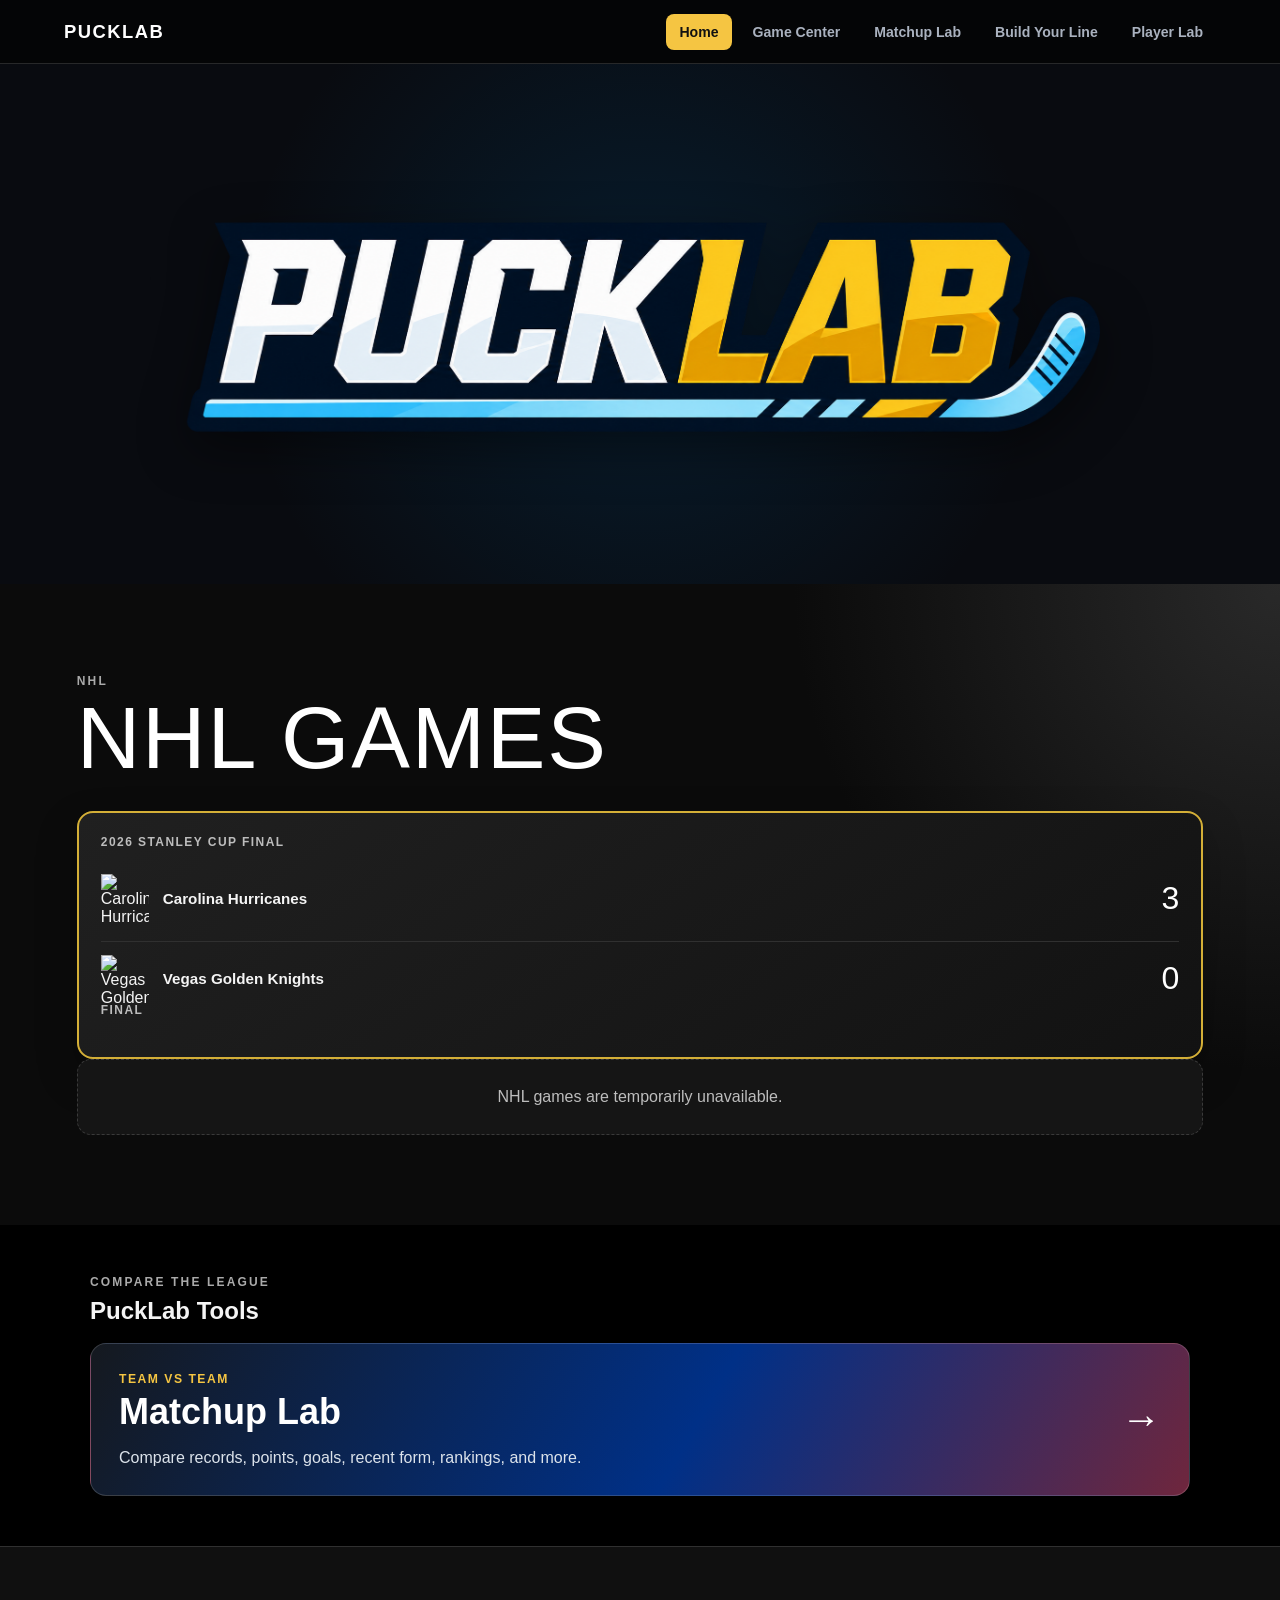
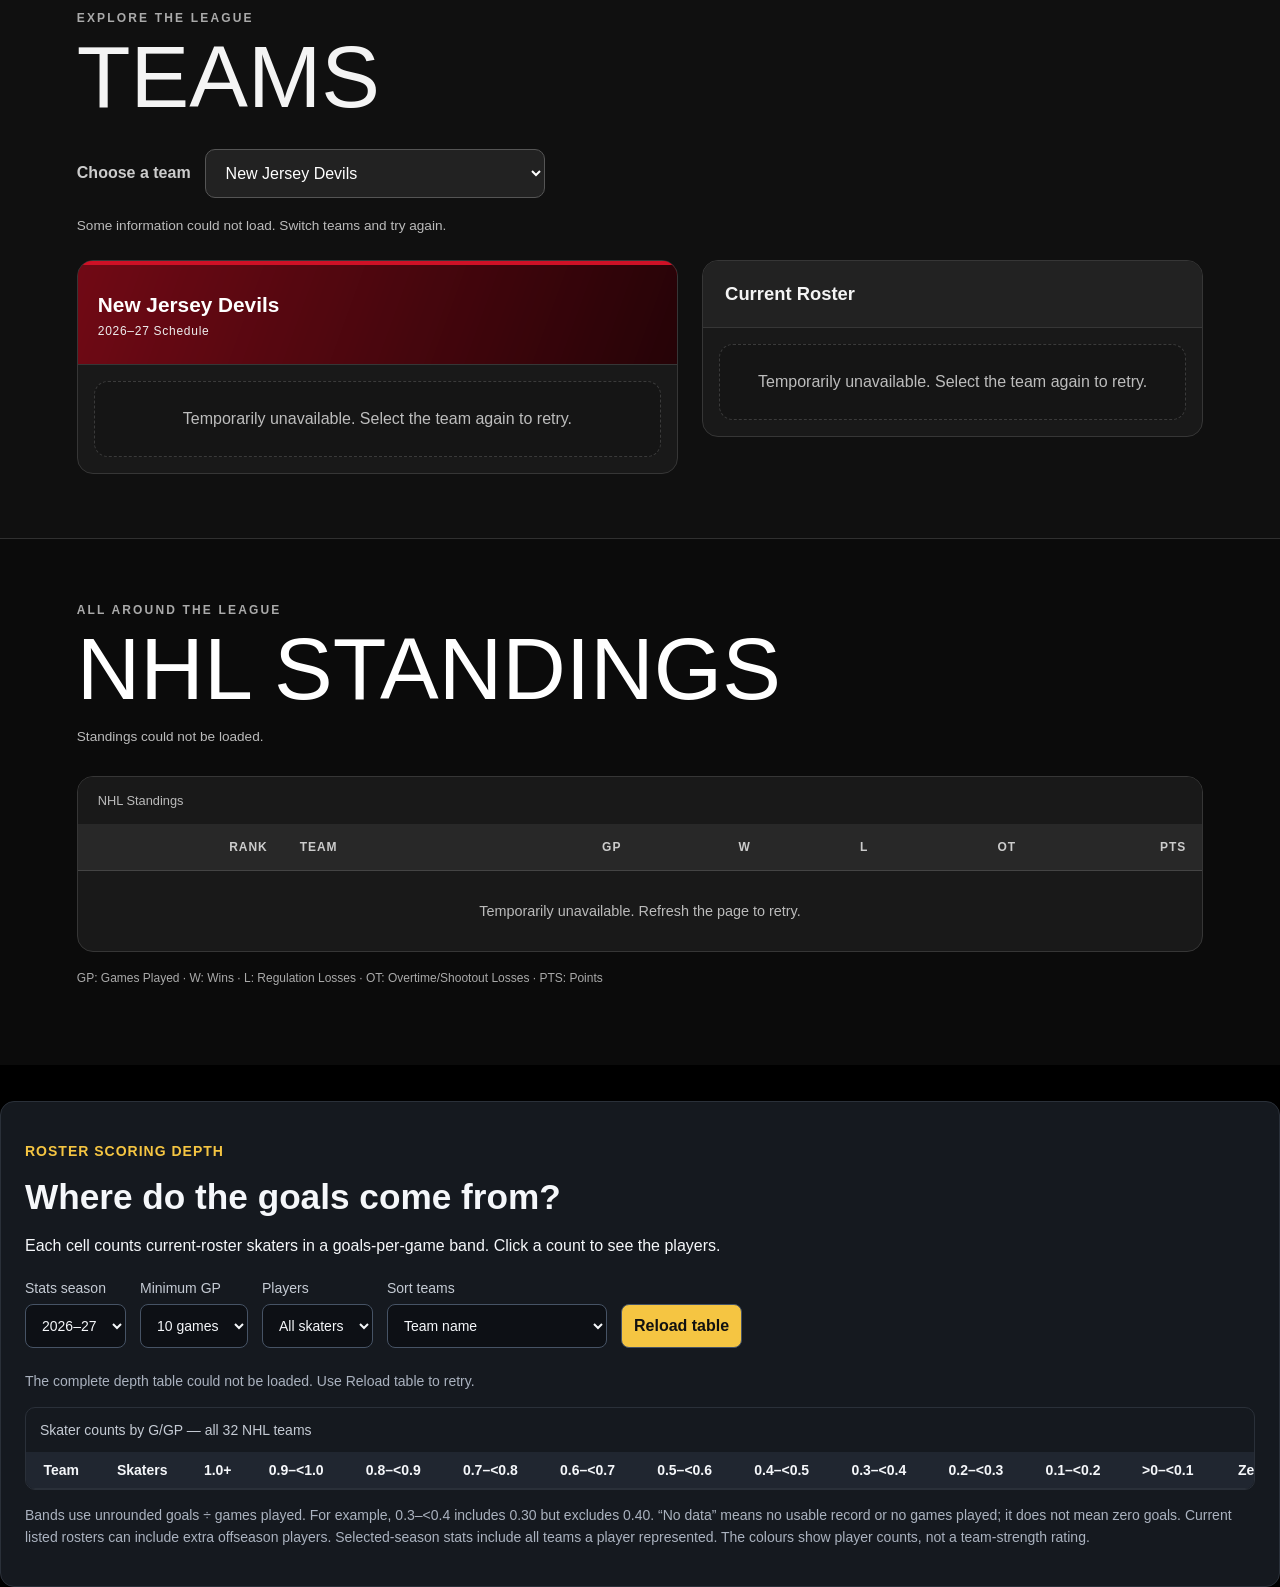
==== index.html @ 8a583361 "Set default selected option for minimum GP" ====
<!doctype html>
<html lang="en">
  <head>
    <meta charset="UTF-8" />
    <meta name="viewport" content="width=device-width, initial-scale=1" />
    <meta
      name="description"
      content="PuckLab is coming soon."
    />
    <title>PuckLab</title>
    <link rel="stylesheet" href="styles.css" />
    <link rel="stylesheet" href="navigation.css" />
    <link rel="stylesheet" href="/team-depth.css?v=1">
  </head>
  <body>

<header class="top-bar">
  <a href="/" class="top-brand">PUCKLAB</a>

  <nav class="top-links" aria-label="Primary navigation">
    <a href="/" aria-current="page">Home</a>

    <a href="/game.html?id=2025030416">
      Game Center
    </a>

    <a href="/compare.html">
      Matchup Lab
    </a>

<a href="/line-builder.html">Build Your Line</a>
    
    <a href="/players.html">
  Player Lab
</a>
  </nav>
</header>

    
    <main class="coming-soon" aria-labelledby="page-title">
      <h1 id="page-title" class="visually-hidden">PuckLab — Coming Soon</h1>

      <section class="brand-panel" aria-label="PuckLab">
  <img
    src="/pucklab-logo-v3.png"
    class="brand-logo"
    alt="PuckLab"
  >
</section>


      
      <section class="games-section" aria-labelledby="games-title">
  <div class="games-heading">
    <p class="games-label">NHL</p>
    <h2 id="games-title">NHL Games</h2>
  </div>

  <div class="games-grid">
  <a
    href="/game.html?id=2025030416"
    class="game-card"
    aria-label="View the 2026 Stanley Cup Final Game 6"
    style="display: block; color: inherit; text-decoration: none; border: 2px solid #d4af37;"
  >
    <p class="game-status">
      2026 Stanley Cup Final
    </p>

    <div class="team">
      <img
        src="https://assets.nhle.com/logos/nhl/svg/CAR_light.svg"
        alt="Carolina Hurricanes logo"
        width="48"
        height="48"
      >
      <span>Carolina Hurricanes</span>
      <strong>3</strong>
    </div>

    <div class="team">
      <img
        src="https://assets.nhle.com/logos/nhl/svg/VGK_light.svg"
        alt="Vegas Golden Knights logo"
        width="48"
        height="48"
      >
      <span>Vegas Golden Knights</span>
      <strong>0</strong>
    </div>

    <p class="game-status">
      Final
    </p>
  </a>
</div>

<div id="games-grid" class="games-grid" aria-live="polite">
  <p class="games-message">Loading games…</p>
</div>
</section>

<section class="tools-section" aria-labelledby="tools-title">
  <div class="tools-heading">
    <p class="games-label">Compare the league</p>
    <h2 id="tools-title">PuckLab Tools</h2>
  </div>

  <a
    href="/compare.html"
    class="matchup-tool-card"
    aria-label="Open the PuckLab Matchup Lab"
  >
    <div>
      <p class="tool-label">TEAM VS TEAM</p>
      <h3>Matchup Lab</h3>

      <p>
        Compare records, points, goals, recent form,
        rankings, and more.
      </p>
    </div>

    <span class="tool-arrow" aria-hidden="true">→</span>
  </a>
</section>

<section class="teams-section" aria-labelledby="teams-title">
  <div class="teams-heading">
    <p class="games-label">Explore the league</p>
    <h2 id="teams-title">Teams</h2>
  </div>

  <div class="team-toolbar">
    <label for="team-select">Choose a team</label>

    <select id="team-select" disabled>
      <option value="TOR">Toronto Maple Leafs</option>
    </select>
  </div>

  <p id="team-status" role="status"></p>

  <div class="team-panels">
    <section aria-labelledby="schedule-title">
      <h3 id="schedule-title">2026–27 Schedule</h3>

      <div id="team-schedule" tabindex="0"
     role="region" aria-labelledby="schedule-title">
        <p>Select a team to view its schedule.</p>
      </div>
    </section>

    <section aria-labelledby="roster-title">
      <h3 id="roster-title">Current Roster</h3>

      <div id="team-roster" tabindex="0"
     role="region" aria-labelledby="roster-title">
        <p>Select a team to view its players.</p>
      </div>
    </section>
  </div>
</section>

<section class="standings-section" aria-labelledby="standings-title">
  <div class="standings-heading">
    <p class="games-label">All Around The League</p>
    <h2 id="standings-title">NHL Standings</h2>
    <p id="standings-meta" role="status">Loading standings…</p>
  </div>

  <div class="standings-table-wrap"
       tabindex="0"
       role="region"
       aria-labelledby="standings-title">

    <table class="standings-table"
           aria-describedby="standings-legend">
      <caption id="standings-caption">
        NHL Standings
      </caption>

      <thead>
        <tr>
          <th scope="col">Rank</th>
          <th scope="col">Team</th>
          <th scope="col">GP</th>
          <th scope="col">W</th>
          <th scope="col">L</th>
          <th scope="col">OT</th>
          <th scope="col">PTS</th>
        </tr>
      </thead>

      <tbody id="standings-body">
        <tr>
          <td colspan="7">Loading teams…</td>
        </tr>
      </tbody>
    </table>
  </div>

  <p id="standings-legend">
    GP: Games Played · W: Wins · L: Regulation Losses ·
    OT: Overtime/Shootout Losses · PTS: Points
  </p>
</section>

<section id="teamDepth" aria-labelledby="depthTitle">
  <p class="depth-eyebrow">ROSTER SCORING DEPTH</p>
  <h2 id="depthTitle">Where do the goals come from?</h2>

  <p>
    Each cell counts current-roster skaters in a
    goals-per-game band. Click a count to see the players.
  </p>

  <div class="depth-controls">
    <label>
      Stats season
      <select id="depthSeason">
        <option value="20252026">2025–26</option>
        <option value="20262027">2026–27</option>
      </select>
    </label>

    <label>
      Minimum GP
      <select id="depthMinimum">
  <option value="1">1 game</option>
  <option value="10" selected>10 games</option>
  <option value="20">20 games</option>
  <option value="40">40 games</option>
</select>
    </label>

    <label>
      Players
      <select id="depthPosition">
        <option value="all">All skaters</option>
        <option value="F">Forwards</option>
        <option value="D">Defenders</option>
      </select>
    </label>

    <label>
      Sort teams
      <select id="depthOrder">
        <option value="name">Team name</option>
        <option value="0.3">Most players at 0.30+ G/GP</option>
        <option value="0.2">Most players at 0.20+ G/GP</option>
      </select>
    </label>

    <button id="depthRetry" type="button">
      Reload table
    </button>
  </div>

  <p id="depthStatus" role="status">
    The table loads when you scroll near it.
  </p>

  <div
    class="depth-scroll"
    tabindex="0"
    role="region"
    aria-label="Team scoring depth; scroll horizontally"
    aria-describedby="depthLegend"
  >
    <table>
      <caption>
        Skater counts by G/GP — all 32 NHL teams
      </caption>

      <thead id="depthHead"></thead>
      <tbody id="depthBody"></tbody>
    </table>
  </div>

  <p id="depthLegend" class="depth-note">
    Bands use unrounded goals ÷ games played.
    For example, 0.3–&lt;0.4 includes 0.30 but excludes 0.40.
    “No data” means no usable record or no games played;
    it does not mean zero goals.
    Current listed rosters can include extra offseason players.
    Selected-season stats include all teams a player represented.
    The colours show player counts, not a team-strength rating.
  </p>

  <details id="depthDetails" hidden>
    <summary id="depthDetailTitle"></summary>
    <ul id="depthPlayerList"></ul>
  </details>
</section>
      
    </main>

<script src="script.js"></script>
<script src="teams.js"></script>
<script src="standings.js"></script>
    <script src="/team-depth.js?v=1"></script>
  </body>
</html>
---- styles.css ----
:root {
  color-scheme: dark;
  --panel: #575757;
  --ink: #f4f4f4;
}

* {
  box-sizing: border-box;
}

html,
body {
  min-height: 100%;
  margin: 0;
}

body {
  background: #000;
  color: var(--ink);
  font-family: Arial, Helvetica, sans-serif;
}

.coming-soon {
  display: grid;
  grid-template-rows: minmax(0, 1fr) clamp(92px, 15vh, 132px);
  min-height: 100svh;
  overflow: hidden;
}

.brand-panel {
  min-height: 0;
  background-color: var(--panel);
  background-image: url("pucklab-coming-soon.png");
  background-position: center top;
  background-repeat: no-repeat;
  background-size: auto 118%;
}

.ticker {
  display: flex;
  align-items: center;
  overflow: hidden;
  background: #000;
  border-top: 1px solid rgba(255, 255, 255, 0.08);
}

.ticker__track {
  display: flex;
  width: max-content;
  align-items: center;
  gap: clamp(22px, 3vw, 52px);
  padding-inline: clamp(18px, 3vw, 48px);
  color: #fff;
  font-family: Impact, Haettenschweiler, "Arial Narrow Bold", sans-serif;
  font-size: clamp(2.1rem, 4.2vw, 4.25rem);
  line-height: 1;
  text-transform: uppercase;
  white-space: nowrap;
  animation: ticker 18s linear infinite;
}

.ticker__track span:nth-child(even) {
  font-family: Arial, Helvetica, sans-serif;
  font-size: 0.75em;
}

.visually-hidden {
  position: absolute;
  width: 1px;
  height: 1px;
  padding: 0;
  margin: -1px;
  overflow: hidden;
  clip: rect(0, 0, 0, 0);
  white-space: nowrap;
  border: 0;
}

@keyframes ticker {
  to {
    transform: translateX(-50%);
  }
}

@media (max-width: 640px) {
  .coming-soon {
    grid-template-rows: minmax(0, 1fr) 96px;
  }

  .brand-panel {
    background-size: auto 112%;
  }
}

@media (prefers-reduced-motion: reduce) {
  .ticker__track {
    animation: none;
  }
}

/* NHL games section */

.coming-soon {
  display: block;
  min-height: 100svh;
  overflow-x: hidden;
}

.brand-panel {
  min-height: clamp(420px, 72svh, 760px);
}

.ticker {
  min-height: clamp(92px, 15vh, 132px);
}

.games-section {
  padding: clamp(48px, 7vw, 96px) clamp(20px, 6vw, 88px);
  background:
    radial-gradient(circle at top right, #292929 0, transparent 34%),
    #0b0b0b;
}

.games-heading,
.games-grid {
  width: min(1200px, 100%);
  margin-inline: auto;
}

.games-heading {
  margin-bottom: 32px;
}

.games-label {
  margin: 0 0 8px;
  color: #aaa;
  font-size: 0.75rem;
  font-weight: 700;
  letter-spacing: 0.18em;
  text-transform: uppercase;
}

.games-heading h2 {
  margin: 0;
  color: #fff;
  font-family: Impact, Haettenschweiler, "Arial Narrow Bold", sans-serif;
  font-size: clamp(2.8rem, 7vw, 5.5rem);
  font-weight: 400;
  line-height: 0.95;
  letter-spacing: 0.02em;
  text-transform: uppercase;
}

.games-grid {
  display: grid;
  grid-template-columns: repeat(auto-fit, minmax(min(280px, 100%), 1fr));
  gap: 18px;
}

.game-card {
  padding: 22px;
  background: linear-gradient(145deg, #202020, #121212);
  border: 1px solid #333;
  border-radius: 16px;
  box-shadow: 0 18px 40px rgb(0 0 0 / 25%);
}

.game-status {
  margin: 0 0 18px;
  color: #bdbdbd;
  font-size: 0.75rem;
  font-weight: 700;
  letter-spacing: 0.12em;
  text-transform: uppercase;
}

.team {
  display: grid;
  grid-template-columns: 48px minmax(0, 1fr) auto;
  align-items: center;
  gap: 14px;
  min-height: 62px;
}

.team + .team {
  margin-top: 12px;
  padding-top: 12px;
  border-top: 1px solid #303030;
}

.team img {
  width: 48px;
  height: 48px;
  object-fit: contain;
}

.team span {
  overflow: hidden;
  color: #f5f5f5;
  font-size: 0.95rem;
  font-weight: 700;
  text-overflow: ellipsis;
  white-space: nowrap;
}

.team strong {
  color: #fff;
  font-family: Impact, Haettenschweiler, "Arial Narrow Bold", sans-serif;
  font-size: 2rem;
  font-weight: 400;
}

.games-message {
  grid-column: 1 / -1;
  margin: 0;
  padding: 28px;
  color: #bdbdbd;
  text-align: center;
  background: #151515;
  border: 1px dashed #3a3a3a;
  border-radius: 14px;
}

@media (max-width: 640px) {
  .brand-panel {
    min-height: 58svh;
  }

  .games-section {
    padding-block: 48px;
  }

  .game-card {
    padding: 18px;
  }
}

/* Team schedules and rosters */

.teams-section {
  padding: 64px clamp(20px, 6vw, 88px);
  background: #101010;
  border-top: 1px solid #303030;
}

.teams-section > * {
  max-width: 1200px;
  margin-inline: auto;
}

.teams-heading {
  margin-bottom: 28px;
}

.teams-heading h2 {
  margin: 0;
  font-family: Impact, Haettenschweiler, "Arial Narrow Bold", sans-serif;
  font-size: clamp(2.8rem, 7vw, 5.5rem);
  font-weight: 400;
  line-height: 1;
  text-transform: uppercase;
}

.team-toolbar {
  display: flex;
  align-items: center;
  flex-wrap: wrap;
  gap: 14px;
}

.team-toolbar label {
  color: #ccc;
  font-weight: 700;
}

#team-select {
  width: min(100%, 340px);
  padding: 14px 16px;
  color: #fff;
  background: #222;
  border: 1px solid #555;
  border-radius: 10px;
  font: inherit;
  cursor: pointer;
}

#team-select:focus-visible,
#team-schedule:focus-visible,
#team-roster:focus-visible {
  outline: 2px solid #fff;
  outline-offset: 4px;
}

#team-status {
  min-height: 1.5em;
  margin-block: 18px 24px;
  color: #bbb;
  font-size: 0.85rem;
  line-height: 1.5;
}

.team-panels {
  display: grid;
  grid-template-columns: minmax(0, 1.2fr) minmax(0, 1fr);
  gap: 24px;
  align-items: start;
}

.team-panels > section {
  min-width: 0;
  overflow: hidden;
  background: #191919;
  border: 1px solid #363636;
  border-radius: 16px;
}

.team-panels h3 {
  margin: 0;
  padding: 22px;
  background: #222;
  border-bottom: 1px solid #363636;
  font-size: 1.15rem;
}

#team-schedule,
#team-roster {
  max-height: 560px;
  overflow-y: auto;
  scrollbar-width: thin;
  scrollbar-color: #666 #191919;
}

.schedule-list,
.roster-list {
  margin: 0;
  padding: 0;
  list-style: none;
}

.schedule-row {
  display: grid;
  gap: 7px;
  padding: 20px 22px;
}

.schedule-row + .schedule-row {
  border-top: 1px solid #303030;
}

.schedule-date {
  color: #bbb;
  font-size: 0.8rem;
  font-weight: 700;
}

.schedule-opponent {
  color: #fff;
  font-size: 1.05rem;
}

.schedule-detail {
  color: #aaa;
  font-size: 0.8rem;
  line-height: 1.5;
}

.roster-group h4 {
  margin: 0;
  padding: 14px 22px;
  color: #bbb;
  background: #242424;
  font-size: 0.75rem;
  letter-spacing: 0.12em;
  text-transform: uppercase;
}

.roster-row {
  display: grid;
  grid-template-columns: 44px minmax(0, 1fr) 30px;
  align-items: center;
  gap: 12px;
  padding: 14px 22px;
}

.roster-row + .roster-row {
  border-top: 1px solid #303030;
}

.player-number {
  color: #999;
  font-size: 0.85rem;
}

.player-name {
  color: #eee;
  font-size: 0.9rem;
  overflow-wrap: anywhere;
}

.player-position {
  color: #bbb;
  font-size: 0.8rem;
  text-align: right;
}

.roster-group > p {
  padding: 16px 22px;
  color: #aaa;
}

.team-panels .games-message {
  margin: 16px;
}

@media (max-width: 850px) {
  .team-panels {
    grid-template-columns: minmax(0, 1fr);
  }

  #team-schedule,
  #team-roster {
    max-height: 420px;
  }
}

@media (max-width: 480px) {
  .team-toolbar {
    align-items: stretch;
    flex-direction: column;
  }

  #team-select {
    width: 100%;
  }

  .teams-section {
    padding-block: 48px;
  }
}
/* NHL standings */

.standings-section {
  padding: 64px clamp(20px, 6vw, 88px);
  background: #0b0b0b;
  border-top: 1px solid #303030;
}

.standings-section > * {
  max-width: 1200px;
  margin-inline: auto;
}

.standings-heading {
  margin-bottom: 28px;
}

.standings-heading h2 {
  margin: 0;
  color: #fff;
  font-family: Impact, Haettenschweiler, "Arial Narrow Bold", sans-serif;
  font-size: clamp(2.8rem, 7vw, 5.5rem);
  font-weight: 400;
  line-height: 1;
  text-transform: uppercase;
}

#standings-meta {
  margin-top: 14px;
  color: #bbb;
  font-size: 0.85rem;
  line-height: 1.5;
}

.standings-table-wrap {
  max-height: 620px;
  overflow: auto;
  background: #191919;
  border: 1px solid #363636;
  border-radius: 16px;
  scrollbar-width: thin;
  scrollbar-color: #666 #191919;
}

.standings-table-wrap:focus-visible {
  outline: 2px solid #fff;
  outline-offset: 4px;
}

.standings-table {
  width: 100%;
  min-width: 620px;
  border-collapse: separate;
  border-spacing: 0;
  font-size: 0.9rem;
  font-variant-numeric: tabular-nums;
}

.standings-table caption {
  padding: 16px 20px;
  color: #bbb;
  background: #191919;
  font-size: 0.8rem;
  text-align: left;
}

.standings-table thead th {
  position: sticky;
  top: 0;
  z-index: 1;
  padding: 16px;
  color: #ccc;
  background: #282828;
  border-bottom: 1px solid #444;
  font-size: 0.75rem;
  letter-spacing: 0.08em;
  text-align: right;
  text-transform: uppercase;
}

.standings-table thead th:nth-child(2) {
  text-align: left;
}

.standings-table tbody td,
.standings-table tbody th {
  padding: 15px 16px;
  border-bottom: 1px solid #303030;
}

.standings-table tbody td {
  color: #ccc;
  text-align: right;
}

.standings-table .standings-team {
  color: #f5f5f5;
  font-weight: 700;
  text-align: left;
}

.standings-table .standings-rank {
  color: #999;
}

.standings-table .standings-points {
  color: #fff;
  font-weight: 800;
  background: rgb(255 255 255 / 4%);
}

.standings-table tbody tr:nth-child(even) {
  background: #1e1e1e;
}

.standings-table tbody tr:hover {
  background: #2b2b2b;
}

.standings-table tbody tr:last-child td,
.standings-table tbody tr:last-child th {
  border-bottom: 0;
}

.standings-table .standings-message {
  padding: 32px 20px;
  color: #bbb;
  text-align: center;
}

#standings-legend {
  margin-top: 16px;
  color: #aaa;
  font-size: 0.75rem;
  line-height: 1.8;
}

@media (max-width: 640px) {
  .standings-section {
    padding-block: 48px;
  }

  .standings-table-wrap {
    max-height: 480px;
  }
}
/* Division standings with team logos */

.division-standings {
  display: grid;
  grid-template-columns: repeat(2, minmax(0, 1fr));
  gap: 24px;
}

.division-card {
  min-width: 0;
  overflow: hidden;
  background: #191919;
  border: 1px solid #363636;
  border-top: 4px solid var(--division-accent);
  border-radius: 16px;
}

.division-heading {
  padding: 20px;
  background: #222;
  border-bottom: 1px solid #363636;
}

.division-heading p {
  margin: 0 0 7px;
  color: #bbb;
  font-size: 0.7rem;
  letter-spacing: 0.12em;
  text-transform: uppercase;
}

.division-heading h3 {
  margin: 0;
  color: var(--division-accent);
  font-size: 1.5rem;
}

.division-scroll {
  overflow-x: auto;
  scrollbar-width: thin;
  scrollbar-color: #666 #191919;
}

.division-scroll:focus-visible {
  outline: 2px solid var(--division-accent);
  outline-offset: -3px;
}

.division-table {
  min-width: 540px;
  font-size: 0.8rem;
}

.division-table thead th,
.division-table tbody td,
.division-table tbody th {
  padding: 12px 10px;
}

.standings-team-label {
  display: flex;
  align-items: center;
  gap: 10px;
  min-width: 190px;
}

.standings-logo {
  display: block;
  width: 32px;
  height: 32px;
  flex-shrink: 0;
  object-fit: contain;
}

.division-table .standings-points {
  color: var(--division-accent);
}

@media (max-width: 1100px) {
  .division-standings {
    grid-template-columns: minmax(0, 1fr);
  }
}
/* Player points */

.roster-stats-note {
  margin: 0;
  padding: 16px 22px;
  color: #bbb;
  border-bottom: 1px solid #363636;
  font-size: 0.8rem;
  line-height: 1.6;
}

.roster-row.has-points {
  grid-template-columns: 40px minmax(0, 1fr) 24px 64px;
  gap: 10px;
}

.player-points {
  color: #fff;
  font-size: 0.85rem;
  text-align: right;
  white-space: nowrap;
  font-variant-numeric: tabular-nums;
}
/* Selected team's schedule header */

.team-panels #schedule-title.team-branded-header {
  display: flex;
  align-items: center;
  gap: 16px;
  min-height: 104px;
  padding: 20px;
  color: #fff;
  background:
    linear-gradient(
      110deg,
      rgb(0 0 0 / 45%),
      rgb(0 0 0 / 82%)
    ),
    var(--team-color, #333);
  border-top: 4px solid var(--team-color, #555);
  border-bottom: 1px solid #363636;
}

.team-brand-logo {
  display: block;
  width: 56px;
  height: 56px;
  flex-shrink: 0;
  object-fit: contain;
}

.team-brand-labels {
  display: grid;
  gap: 6px;
  min-width: 0;
}

.team-brand-name {
  color: #fff;
  font-size: clamp(1rem, 2vw, 1.3rem);
  font-weight: 800;
  line-height: 1.3;
}

.team-brand-subtitle {
  color: #eee;
  font-size: 0.75rem;
  font-weight: 400;
  letter-spacing: 0.06em;
}

@media (max-width: 480px) {
  .team-brand-logo {
    width: 44px;
    height: 44px;
  }
}
.tools-section {
  width: min(1100px, 92%);
  margin: 50px auto;
}

.tools-heading {
  margin-bottom: 18px;
}

.tools-heading h2 {
  margin: 4px 0 0;
}

.matchup-tool-card {
  display: flex;
  align-items: center;
  justify-content: space-between;
  gap: 24px;
  padding: 28px;
  color: #ffffff;
  text-decoration: none;
  background:
    linear-gradient(
      120deg,
      #15191f,
      #003087 55%,
      #6f263d
    );
  border: 1px solid rgba(255, 255, 255, 0.16);
  border-radius: 16px;
  transition:
    transform 0.18s ease,
    border-color 0.18s ease;
}

.matchup-tool-card:hover {
  transform: translateY(-3px);
  border-color: #ffffff;
}

.matchup-tool-card:focus-visible {
  outline: 3px solid #ffffff;
  outline-offset: 4px;
}

.matchup-tool-card h3 {
  margin: 5px 0 9px;
  font-size: clamp(1.5rem, 4vw, 2.25rem);
}

.matchup-tool-card p {
  max-width: 650px;
  margin-bottom: 0;
  color: #dce3eb;
}

.tool-label {
  margin: 0;
  color: #f5c542 !important;
  font-size: 0.76rem;
  font-weight: 900;
  letter-spacing: 1.5px;
}

.tool-arrow {
  flex: 0 0 auto;
  font-size: 2.5rem;
  transition: transform 0.18s ease;
}

.matchup-tool-card:hover .tool-arrow {
  transform: translateX(6px);
}

@media (max-width: 600px) {
  .matchup-tool-card {
    padding: 22px;
  }

  .tool-arrow {
    font-size: 2rem;
  }
}
.brand-panel {
  display: grid;
  place-items: center;
  min-height: clamp(280px, 45vw, 520px);
  padding: clamp(35px, 7vw, 80px);
  background:
    radial-gradient(
      circle at center,
      rgba(0, 102, 170, 0.2),
      transparent 58%
    ),
    #090b10;
}

.brand-logo {
  display: block;
  width: min(100%, 980px);
  height: auto;
  max-height: 370px;
  object-fit: contain;
  filter: drop-shadow(0 16px 26px rgba(0, 0, 0, 0.45));
}
---- navigation.css ----
.top-bar {
  position: sticky;
  top: 0;
  z-index: 100;
  display: flex;
  align-items: center;
  justify-content: space-between;
  gap: 24px;
  min-height: 64px;
  padding: 10px 5%;
  background: rgba(5, 6, 7, 0.96);
  border-bottom: 1px solid rgba(255, 255, 255, 0.14);
  backdrop-filter: blur(12px);
}

.top-brand {
  color: #ffffff;
  font-size: 1.15rem;
  font-weight: 900;
  letter-spacing: 1.5px;
  text-decoration: none;
}

.top-links {
  display: flex;
  align-items: center;
  gap: 8px;
}

.top-links a {
  padding: 10px 13px;
  color: #aab2bf;
  border-radius: 8px;
  font-size: 0.88rem;
  font-weight: 700;
  text-decoration: none;
  white-space: nowrap;
}

.top-links a:hover {
  color: #ffffff;
  background: rgba(255, 255, 255, 0.08);
}

.top-links a[aria-current="page"] {
  color: #111111;
  background: #f5c542;
}

.top-links a:focus-visible,
.top-brand:focus-visible {
  outline: 3px solid #ffffff;
  outline-offset: 3px;
}

@media (max-width: 600px) {
  .top-bar {
    align-items: flex-start;
    flex-direction: column;
    gap: 7px;
    padding: 12px 4%;
  }

  .top-links {
    width: 100%;
    overflow-x: auto;
  }

  .top-links a {
    flex: 1 0 auto;
    text-align: center;
  }
}
---- team-depth.css ----
#teamDepth {
  width: 100%;
  min-width: 0;
  margin: 36px 0 0;
  padding: 24px;
  color: #f5f7fa;
  background: #15191f;
  border: 1px solid #2a3039;
  border-radius: 14px;
  font-family: Arial, Helvetica, sans-serif;
}

#teamDepth,
#teamDepth * {
  box-sizing: border-box;
}

#teamDepth [hidden] {
  display: none !important;
}

#teamDepth h2 {
  margin: 8px 0 12px;
  font-size: clamp(1.5rem, 4vw, 2.2rem);
}

#teamDepth p {
  line-height: 1.6;
}

#teamDepth .depth-eyebrow {
  color: #f5c542;
  font-size: 0.875rem;
  letter-spacing: 1px;
  font-weight: 800;
}

#teamDepth .depth-controls {
  display: flex;
  flex-wrap: wrap;
  align-items: end;
  gap: 14px;
  margin: 22px 0;
}

#teamDepth label {
  display: grid;
  gap: 8px;
  font-size: 0.875rem;
  color: #c5cbd4;
  min-width: 0;
}

#teamDepth select,
#teamDepth button {
  font: inherit;
  min-height: 44px;
  padding: 9px 12px;
  border: 1px solid #465365;
  border-radius: 8px;
  color: #f5f7fa;
  background: #0d1015;
}

#teamDepth select {
  max-width: 100%;
}

#teamDepth button {
  cursor: pointer;
}

#teamDepth #depthRetry {
  background: #f5c542;
  color: #111;
  font-weight: 800;
}

#teamDepth button:disabled {
  opacity: 0.5;
  cursor: wait;
}

#teamDepth :focus-visible {
  outline: 3px solid #f5c542;
  outline-offset: 2px;
}

#teamDepth .depth-scroll {
  max-height: 680px;
  max-width: 100%;
  overflow: auto;
  border: 1px solid #2a3039;
  border-radius: 10px;
}

#teamDepth table {
  border-collapse: separate;
  border-spacing: 0;
  width: 100%;
  min-width: 1550px;
  font-size: 0.875rem;
}

#teamDepth caption {
  padding: 14px;
  text-align: left;
  color: #c5cbd4;
}

#teamDepth th,
#teamDepth td {
  padding: 10px 8px;
  text-align: center;
  border-bottom: 1px solid #2a3039;
}

#teamDepth thead th {
  position: sticky;
  top: 0;
  z-index: 2;
  background: #202630;
  white-space: nowrap;
}

#teamDepth tbody th {
  position: sticky;
  left: 0;
  z-index: 1;
  text-align: left;
  background: #15191f;
  min-width: 240px;
}

#teamDepth thead th:first-child {
  left: 0;
  z-index: 3;
}

#teamDepth tbody th a {
  display: flex;
  align-items: center;
  gap: 9px;
  color: #f5f7fa;
  text-decoration: none;
}

#teamDepth tbody th img {
  object-fit: contain;
  flex-shrink: 0;
}

#teamDepth tbody th a:hover {
  text-decoration: underline;
}

#teamDepth td button {
  width: 100%;
  min-width: 44px;
  background: transparent;
  border-color: transparent;
  font-weight: 800;
}

#teamDepth td button:hover {
  border-color: #f5c542;
}

#teamDepth .depth-zero {
  color: #929baa;
}

#teamDepth .depth-note,
#depthStatus {
  color: #aab2bf;
  font-size: 0.875rem;
}

#teamDepth details {
  margin-top: 20px;
  padding: 18px;
  border: 1px solid #465365;
  border-radius: 10px;
  background: #0d1015;
}

#teamDepth summary {
  color: #f5c542;
  cursor: pointer;
  font-weight: 800;
}

#teamDepth li {
  padding: 9px 0;
  line-height: 1.5;
}

#teamDepth li span {
  color: #c5cbd4;
}

@media (max-width: 600px) {
  #teamDepth {
    padding: 16px 10px;
  }

  #teamDepth .depth-controls {
    display: grid;
    grid-template-columns: minmax(0, 1fr);
  }

  #teamDepth tbody th {
    min-width: 170px;
    max-width: 170px;
  }
}
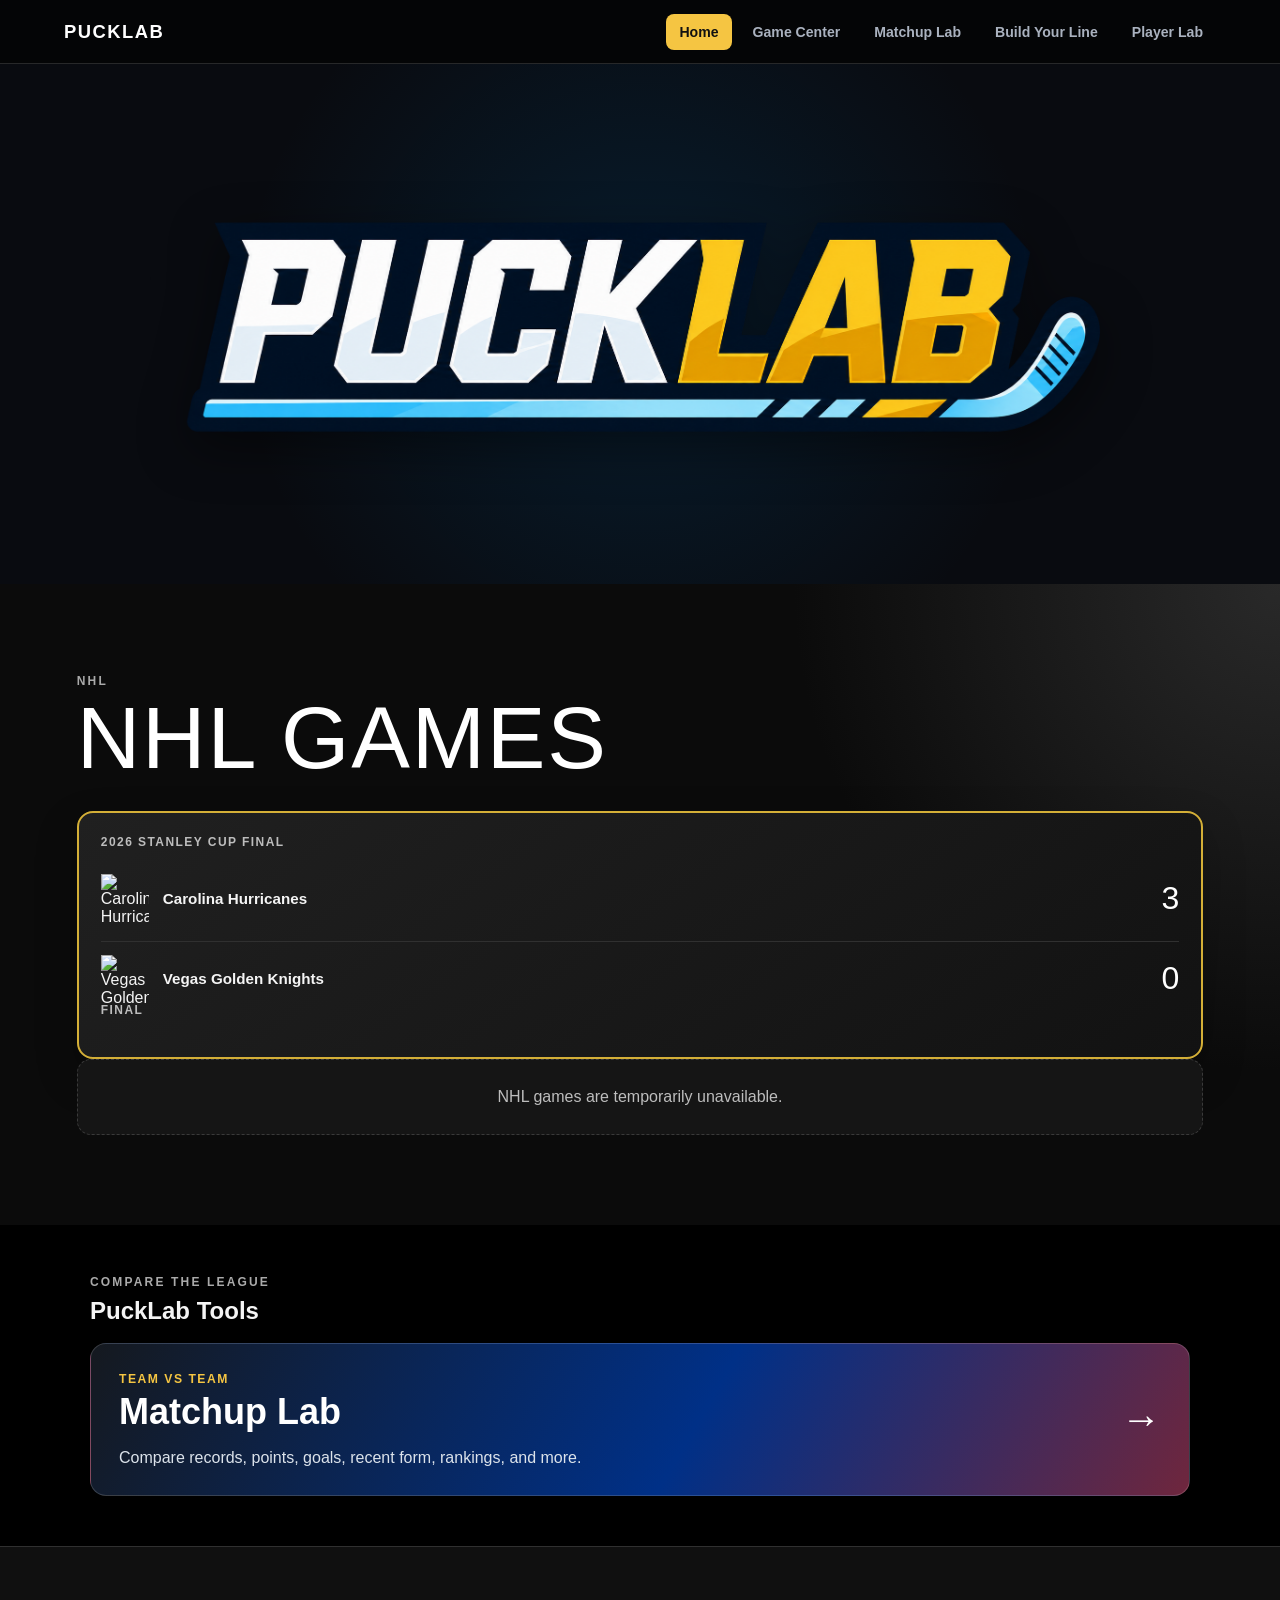
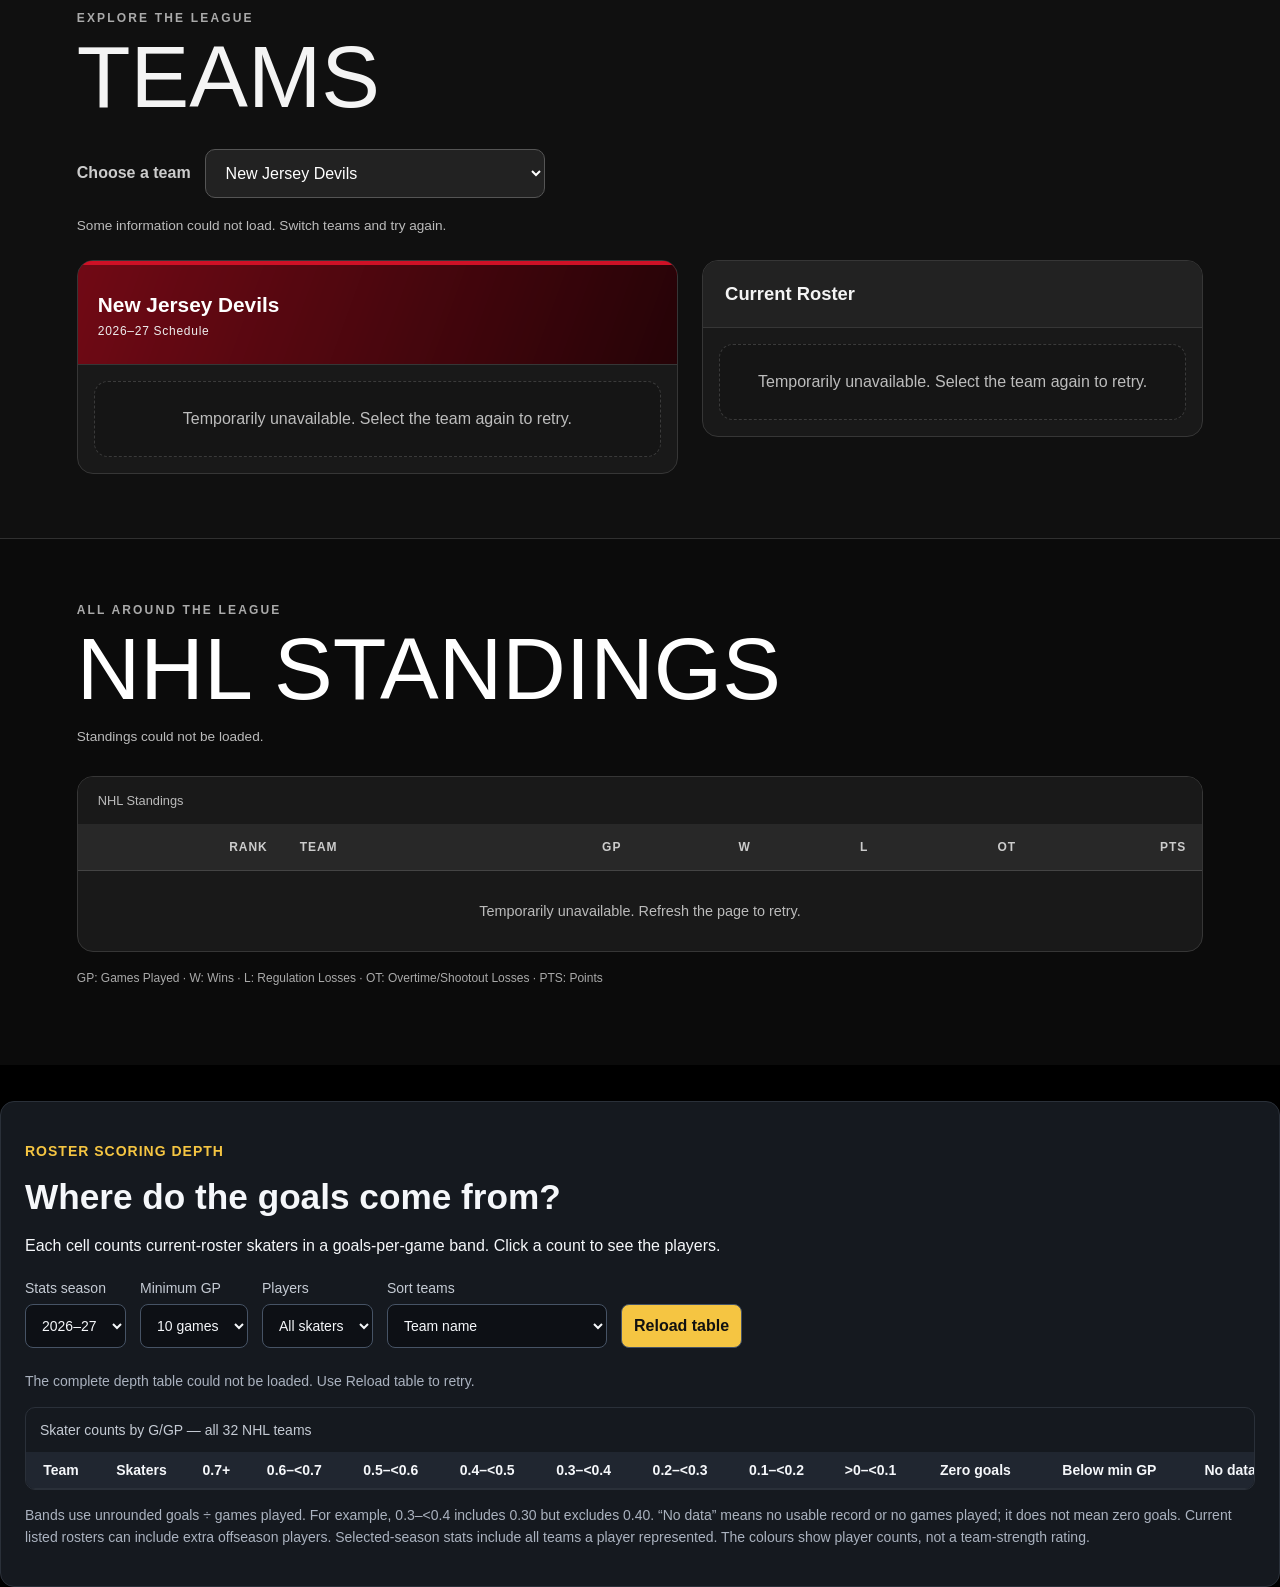
==== commit 1df8f556: "Update team-depth CSS and JS version parameters" ====
--- a/index.html
+++ b/index.html
@@ -10,7 +10,7 @@
     <title>PuckLab</title>
     <link rel="stylesheet" href="styles.css" />
     <link rel="stylesheet" href="navigation.css" />
-    <link rel="stylesheet" href="/team-depth.css?v=1">
+    <link rel="stylesheet" href="/team-depth.css?v=2">
   </head>
   <body>
 
@@ -299,6 +299,6 @@
 <script src="script.js"></script>
 <script src="teams.js"></script>
 <script src="standings.js"></script>
-    <script src="/team-depth.js?v=1"></script>
+    <script src="/team-depth.js?v=2"></script>
   </body>
 </html>
--- a/team-depth.css
+++ b/team-depth.css
@@ -98,7 +98,7 @@
   border-collapse: separate;
   border-spacing: 0;
   width: 100%;
-  min-width: 1550px;
+  min-width: 1250px;
   font-size: 0.875rem;
 }
 
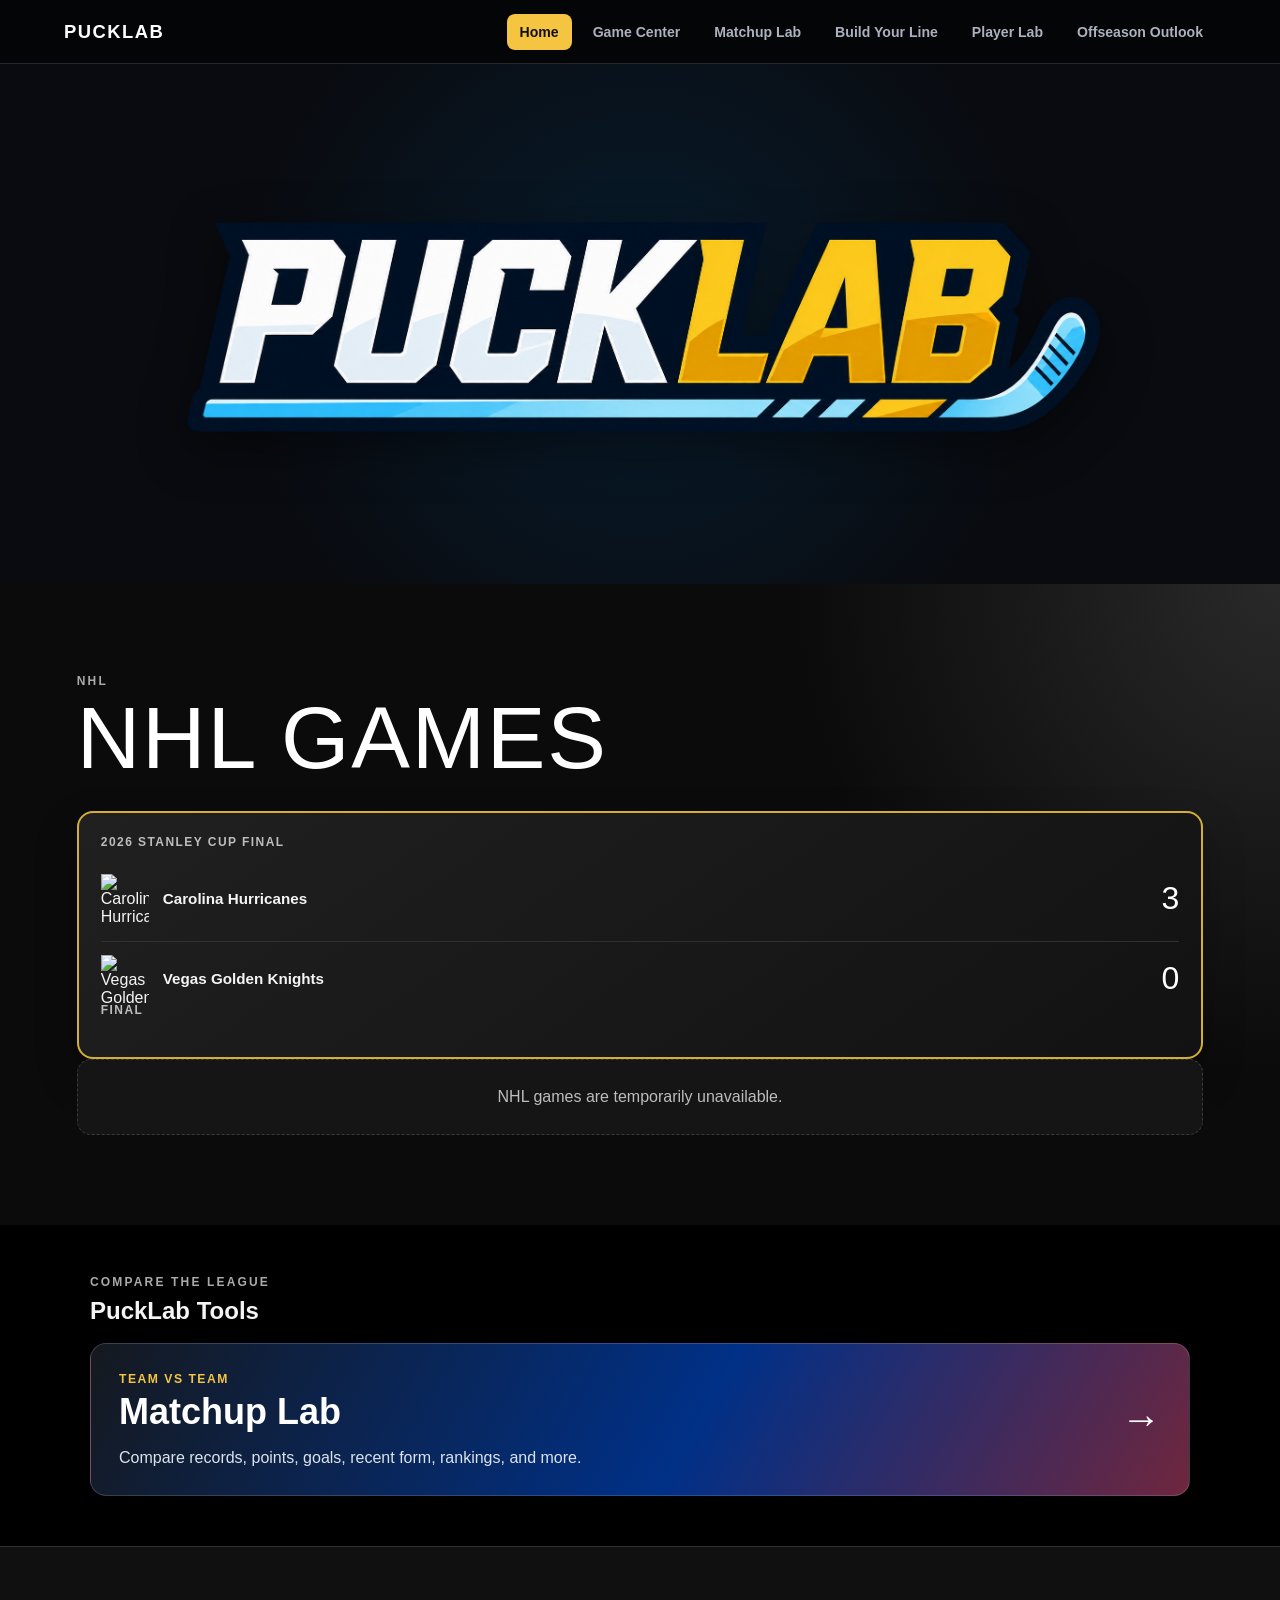
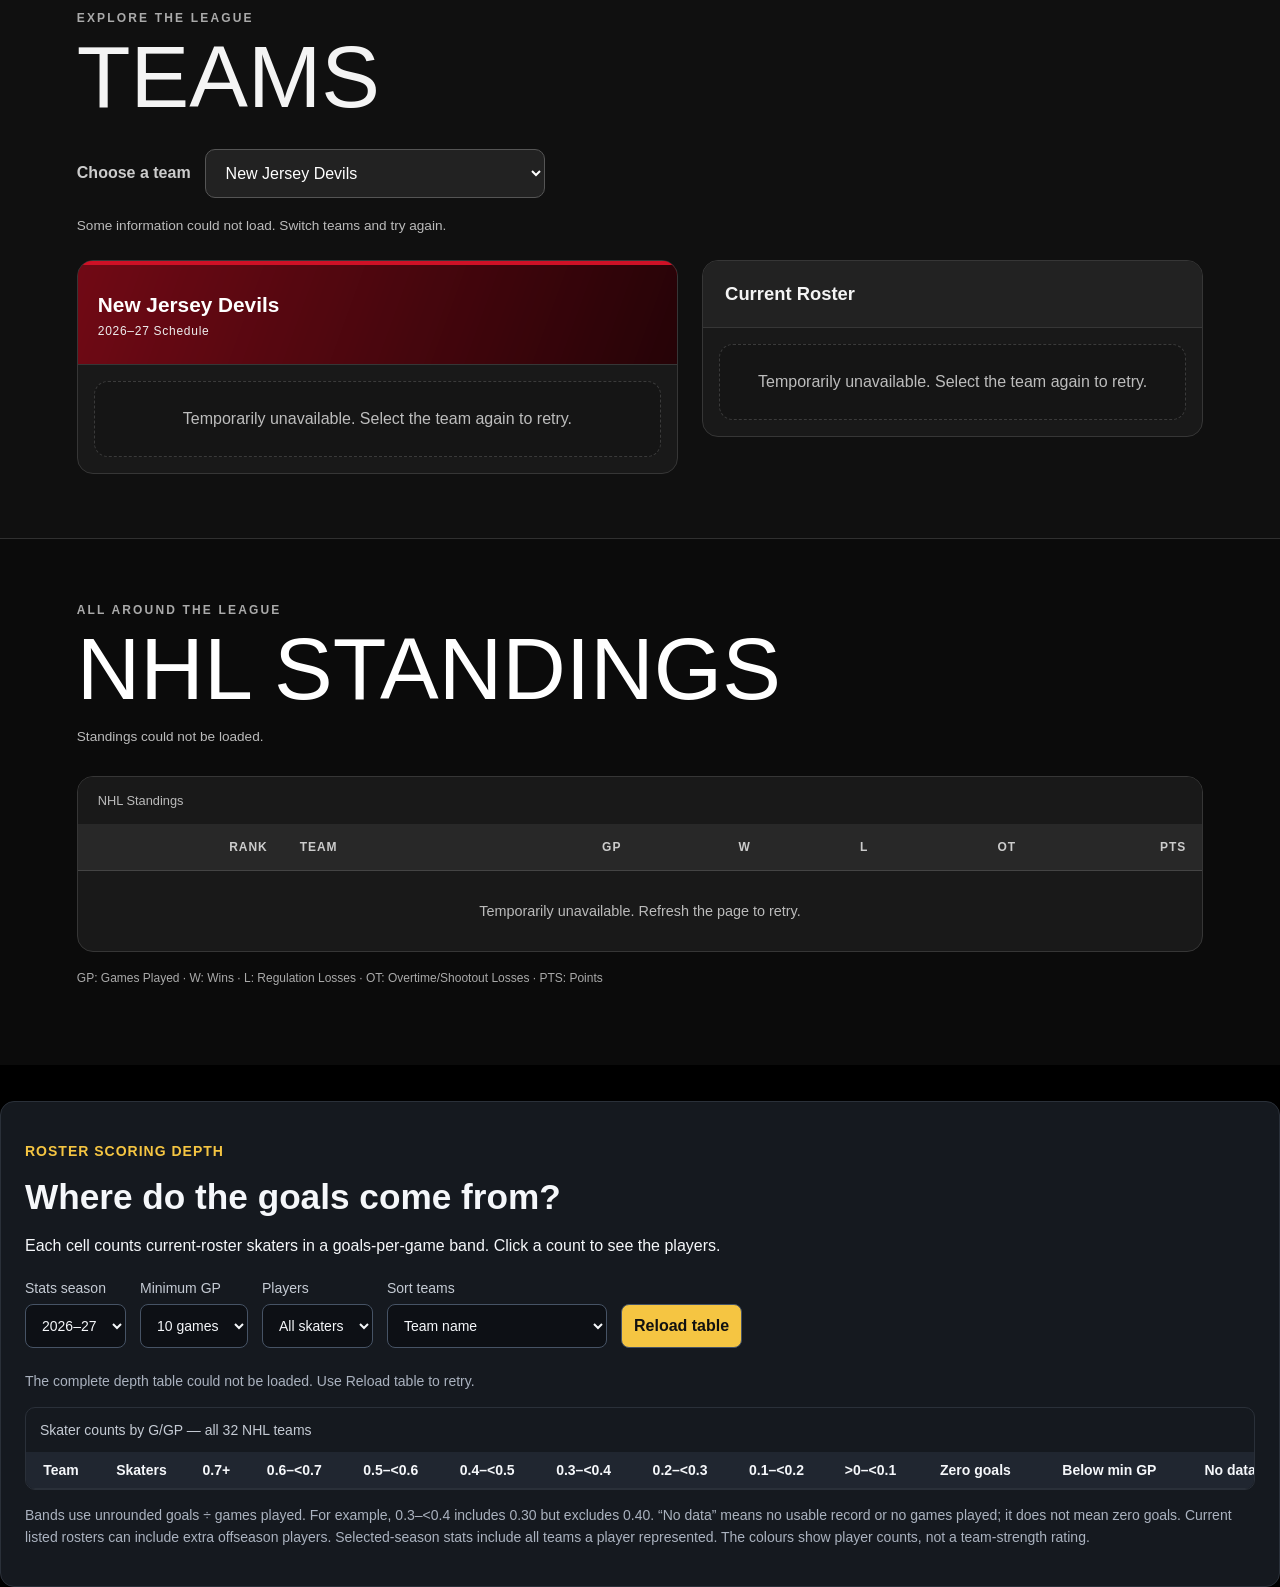
==== commit a358df78: "Add Offseason Outlook link to navigation" ====
--- a/index.html
+++ b/index.html
@@ -33,6 +33,7 @@
     <a href="/players.html">
   Player Lab
 </a>
+    <a href="/offseason.html">Offseason Outlook</a>
   </nav>
 </header>
 
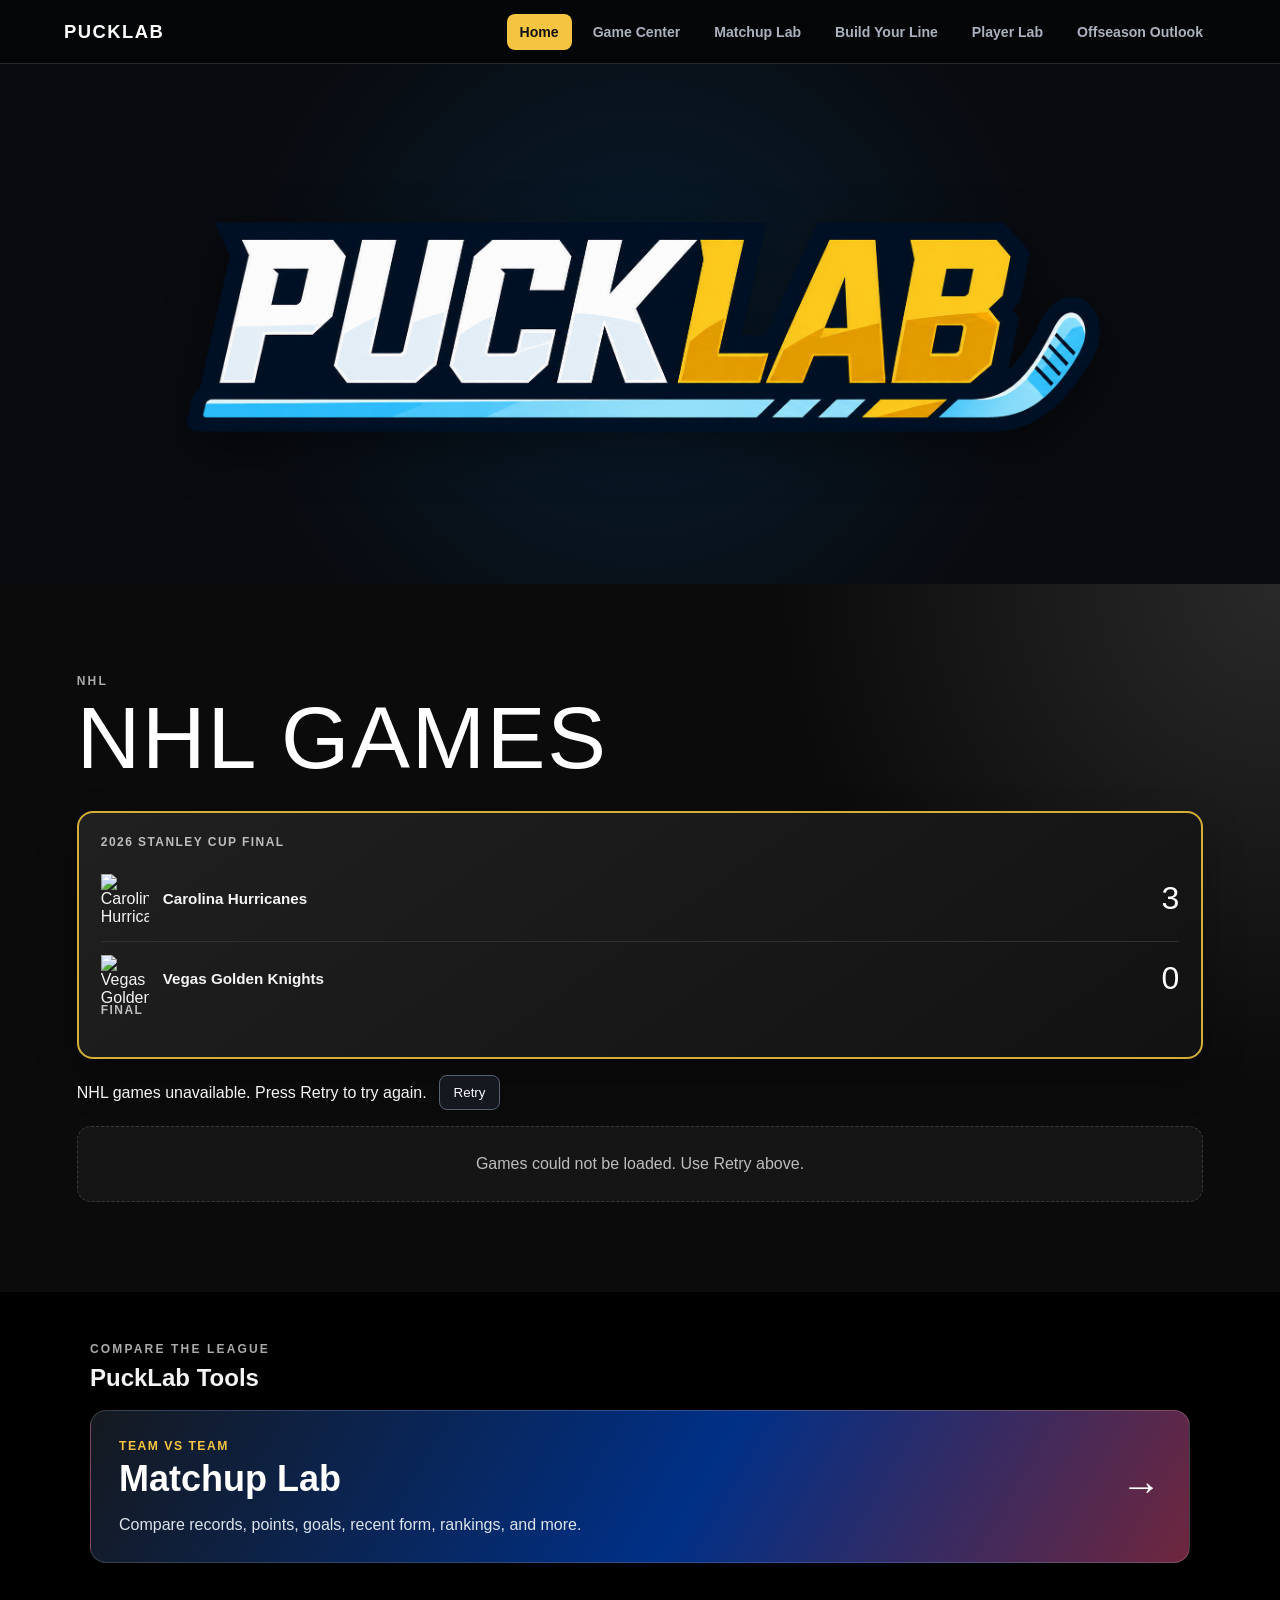
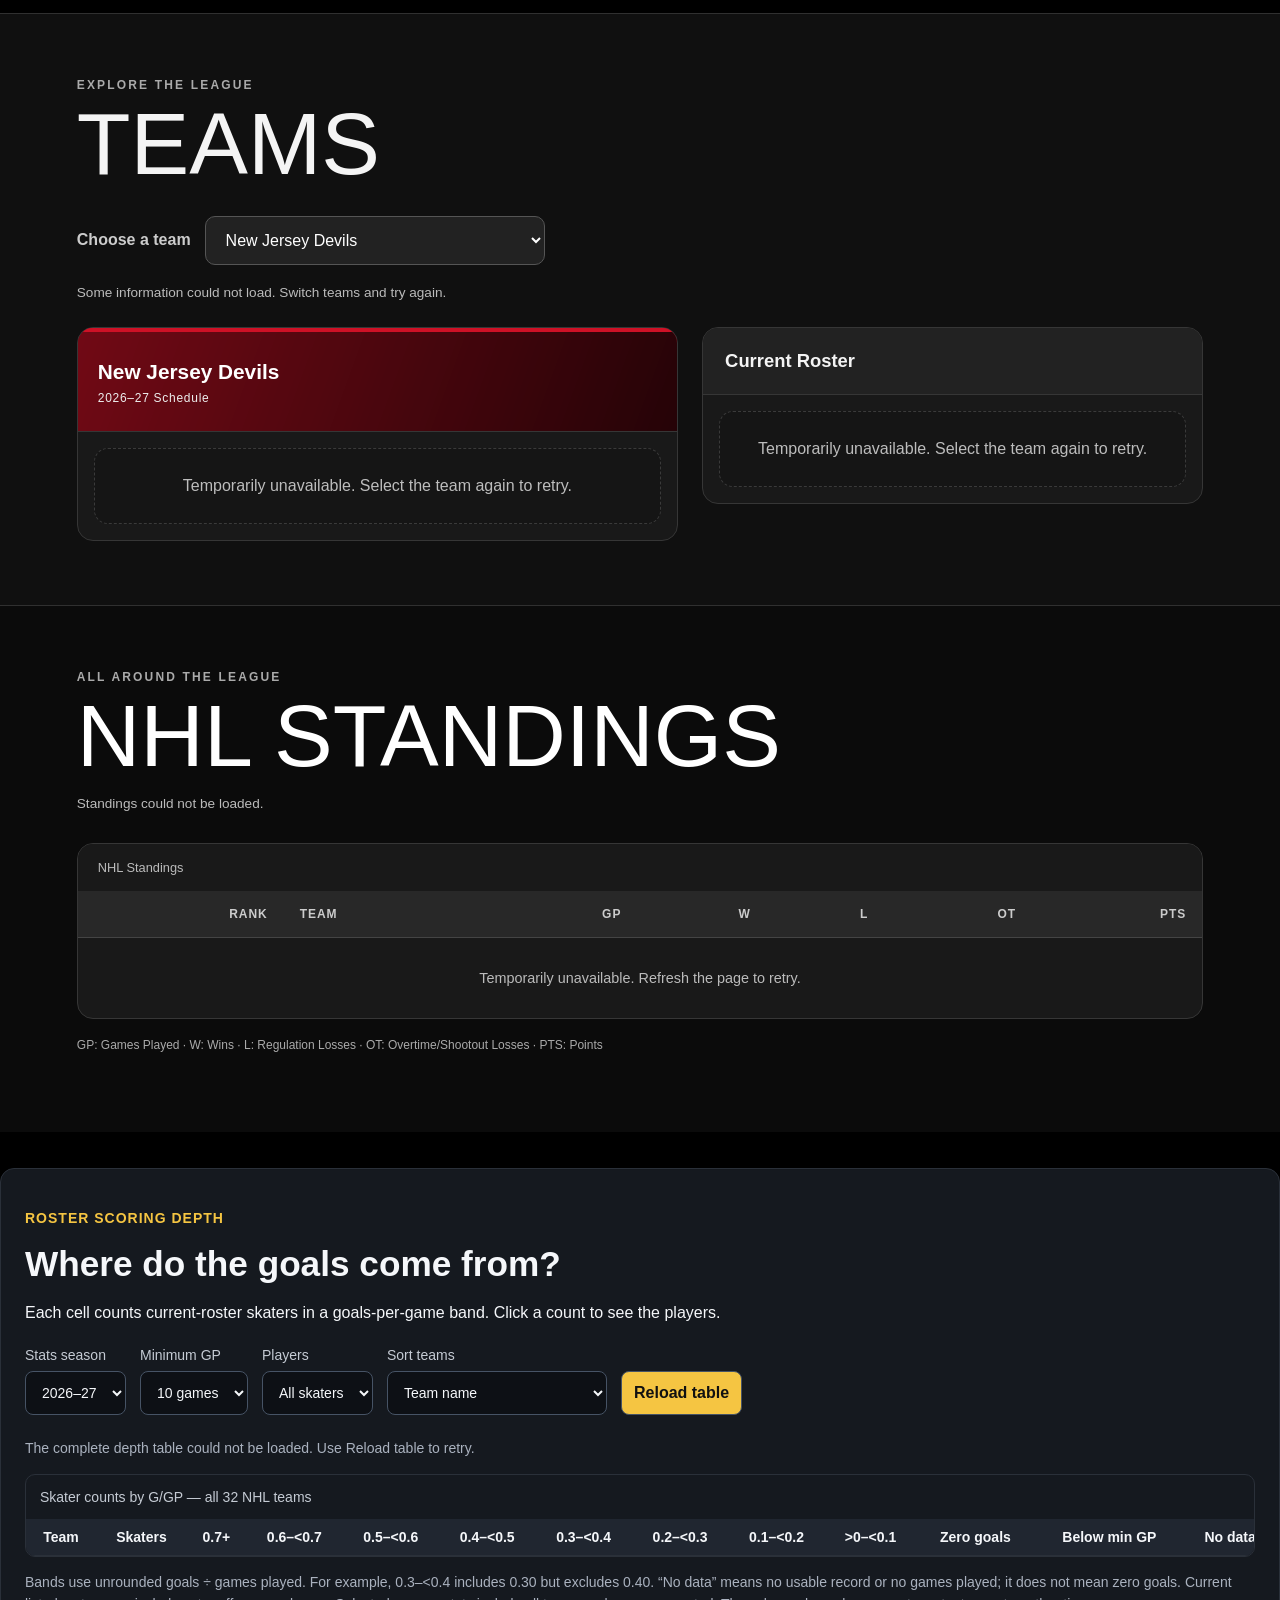
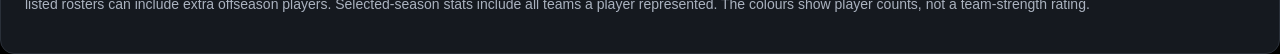
==== commit 77ed2651: "Update Game Center link in navigation" ====
--- a/index.html
+++ b/index.html
@@ -5,7 +5,7 @@
     <meta name="viewport" content="width=device-width, initial-scale=1" />
     <meta
       name="description"
-      content="PuckLab is coming soon."
+      content="Explore NHL scores, team comparisons, player analysis and interactive lineup tools with PuckLab."
     />
     <title>PuckLab</title>
     <link rel="stylesheet" href="styles.css" />
@@ -20,9 +20,7 @@
   <nav class="top-links" aria-label="Primary navigation">
     <a href="/" aria-current="page">Home</a>
 
-    <a href="/game.html?id=2025030416">
-      Game Center
-    </a>
+    <a href="/game.html">Game Center</a>
 
     <a href="/compare.html">
       Matchup Lab
@@ -39,7 +37,9 @@
 
     
     <main class="coming-soon" aria-labelledby="page-title">
-      <h1 id="page-title" class="visually-hidden">PuckLab — Coming Soon</h1>
+      <h1 id="page-title" class="visually-hidden">
+  PuckLab — NHL Scores and Hockey Analysis
+</h1>
 
       <section class="brand-panel" aria-label="PuckLab">
   <img
@@ -297,7 +297,8 @@
       
     </main>
 
-<script src="script.js"></script>
+<script src="/live-updates.js?v=1"></script>
+<script src="/script.js?v=live1"></script>
 <script src="teams.js"></script>
 <script src="standings.js"></script>
     <script src="/team-depth.js?v=2"></script>
